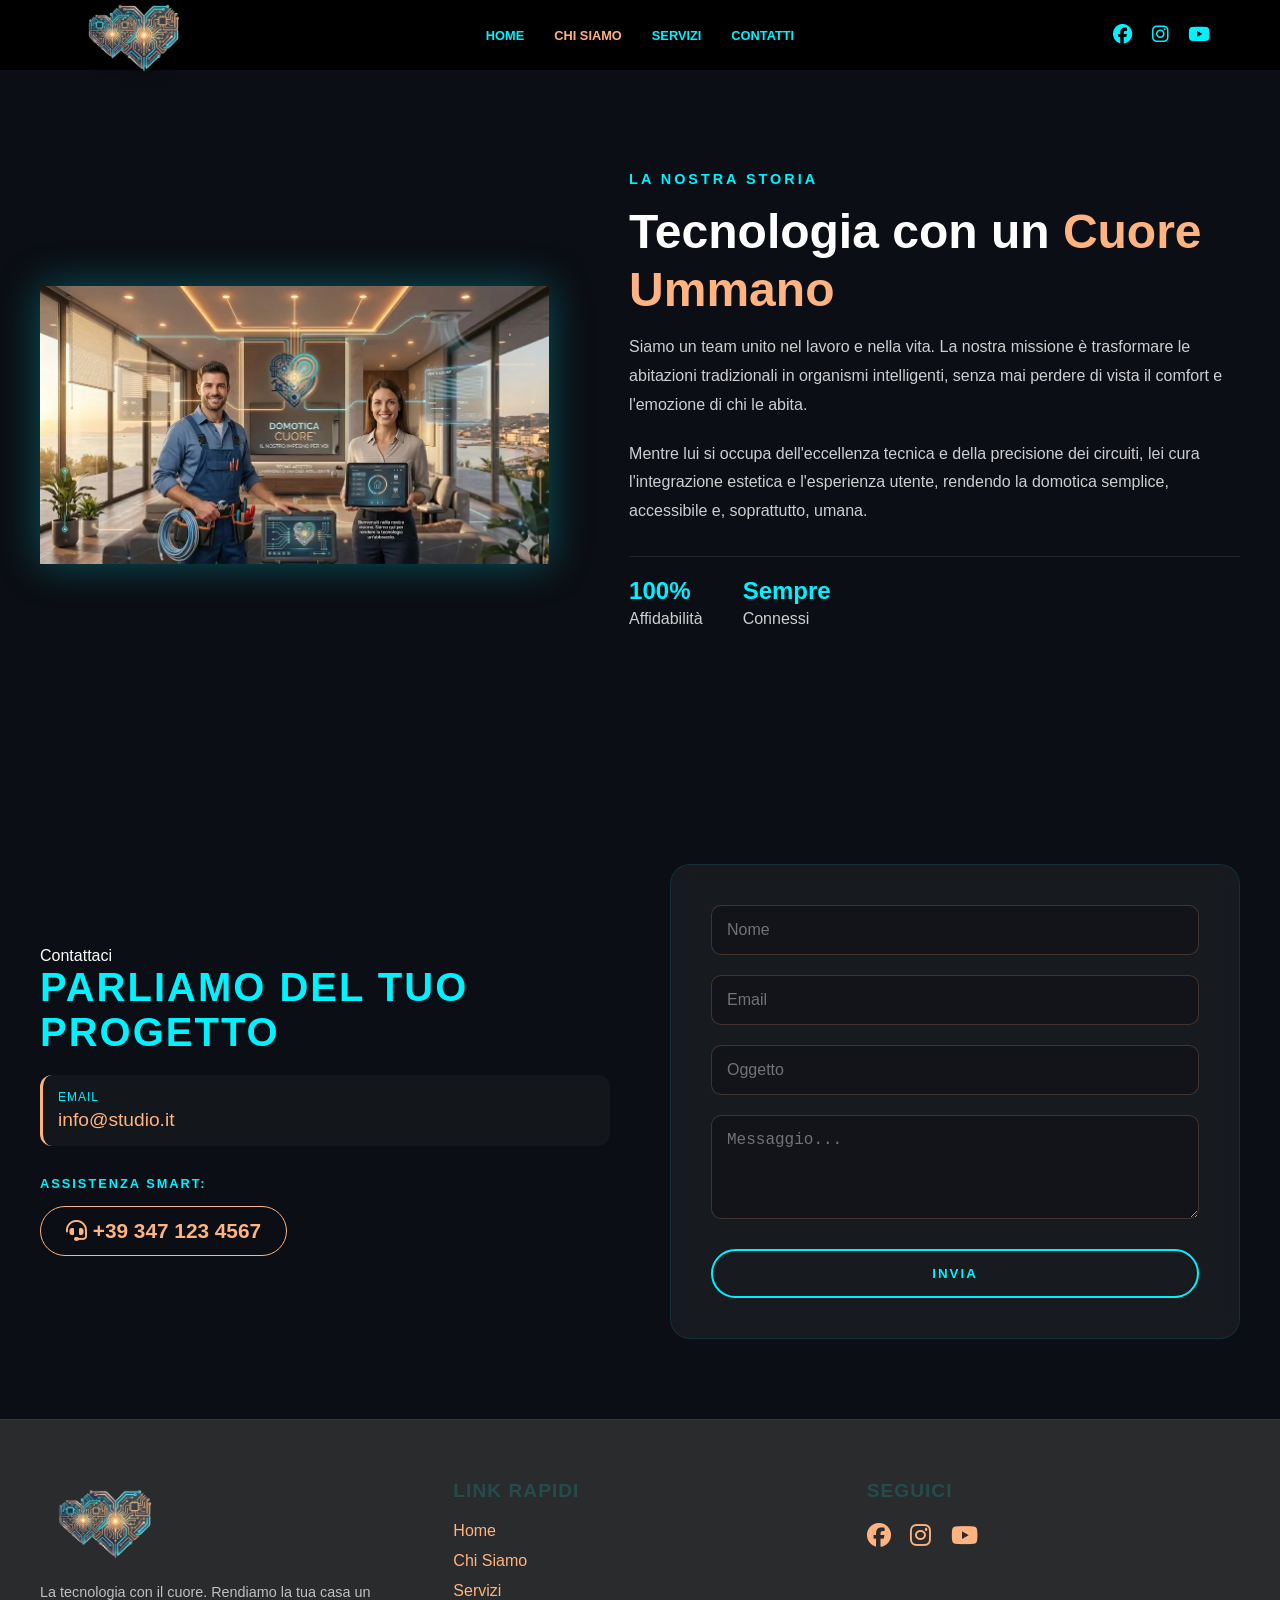
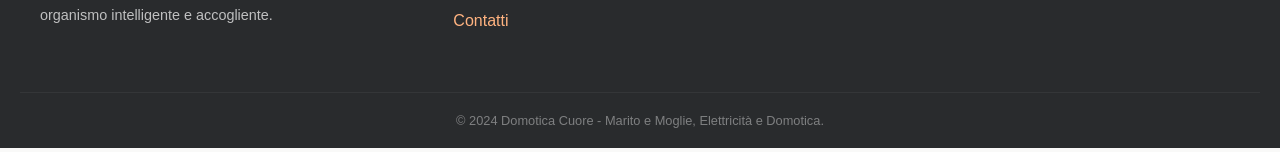
==== src/chi-siamo.html @ d01dff0e "first sit" ====
<!DOCTYPE html>
<html lang="it">
<head>
    <meta name="keywords" content="sito di prova in html e css">
    <meta name="description" content="sito di prova in html e css">
    <meta name="author" content="RoDiDo">
    <meta name="generator" content="Visual Studio Code">
    <meta name="copyright" content="2026 RoDiDo">
    <meta name="robots" content="index, follow">
    <meta http-equiv="X-UA-Compatible" content="IE=edge">
    <meta charset="UTF-8">
    <meta name="viewport" content="width=device-width, initial-scale=1.0">
    <title>Domo chi siamo</title>
    <link rel="icon" type="image/png" href="/assets/img/favicon copia.png">
    <link rel="stylesheet" href="https://cdnjs.cloudflare.com/ajax/libs/font-awesome/6.5.0/css/all.min.css">
    <link rel="stylesheet" href="/src/chi-siamo.css">
</head>
<body>
<header>
    <div class="nav-container">
        <img class="logo" src="/assets/img/logo.png" alt="logo">
        <div class="hamburger" onclick="toggleMenu()">
             <span></span>
             <span></span>
             <span></span>
        </div>
            <nav id="nav-menu">
                <ul>
                    <li><a href="index.html">Home</a></li>
                    <li><a href="chi-siamo.html" class="active">Chi Siamo</a></li>
                    <li><a href="#servizi">Servizi</a></li>
                    <li><a href="contatti.html">Contatti</a></li>
                </ul>
            </nav> 
            <div class="social">
                <a href="https://www.facebook.com" target="_blank"><i class="fab fa-facebook"></i></a>
                <a href="https://www.instagram.com" target="_blank"><i class="fab fa-instagram"></i></a>
                <a href="https://www.youtube.com" target="_blank"><i class="fab fa-youtube"></i></a>
            </div>  
    </div>
</header>
<section id="chi-siamo">
    <div class="chi-siamo-container">
        <div class="chi-siamo-image">
            <img src="/assets/img/team.webp" alt="Il nostro cuore tecnologico" class="img-smart">
        </div>

        <div class="chi-siamo-text">
            <span class="subtitle">La nostra storia</span>
            <h2>Tecnologia con un <span class="highlight">Cuore Ummano</span></h2>
            <p>
                Siamo un team unito nel lavoro e nella vita. La nostra missione è trasformare le abitazioni tradizionali in organismi intelligenti, senza mai perdere di vista il comfort e l'emozione di chi le abita.
            </p>
            <p>
                Mentre lui si occupa dell'eccellenza tecnica e della precisione dei circuiti, lei cura l'integrazione estetica e l'esperienza utente, rendendo la domotica semplice, accessibile e, soprattutto, umana.
            </p>
            
            <div class="stats">
                <div class="stat-item">
                    <h3>100%</h3>
                    <p>Affidabilità</p>
                </div>
                <div class="stat-item">
                    <h3>Sempre</h3>
                    <p>Connessi</p>
                </div>
            </div>
        </div>
    </div>
</section>
<!-- CONTATTI -->
<section id="contatti">  <!-- id, non class! -->
    <div class="contatti-inner">
        <!-- Colonna sinistra: info -->
        <div class="contatti-info">
            <p>Contattaci</p>
            <h2>Parliamo del tuo progetto</h2>
            <div class="contact-detail">
                <span>Email</span>
                <a href="mailto:info@studio.it">info@studio.it</a>
            </div>
         <div class="contatto-rapido">
            <span class="label-tech">ASSISTENZA SMART:</span>
            <a href="tel:+393471234567" class="btn-chiamata">
            <i class="fas fa-headset"></i> +39 347 123 4567
             </a>
        </div>
        </div>
        <!-- Colonna destra: form -->
        <form action="https://formspree.io/f/meerpzkw" method="POST">
            <input type="text"   name="Nome" placeholder="Nome">
            <input type="email"  name="email" placeholder="Email">
            <input type="text"   name="oggetto" placeholder="Oggetto">
            <textarea rows="4"   name="messaggio" placeholder="Messaggio..."></textarea>
            <button type="submit">Invia</button>
        </form>

    </div>
</section>
<!-- FOOTER -->
<footer>
    <div class="footer-container">
        <div class="footer-column footer-brand">
            <img src="/assets/img/logo.png" alt="Logo Domotica" class="footer-logo">
            <p>La tecnologia con il cuore. Rendiamo la tua casa un organismo intelligente e accogliente.</p>
        </div>

        <div class="footer-column footer-nav">
            <h3>Link Rapidi</h3>
            <ul>
                <li><a href="index.html">Home</a></li>
                <li><a href="chi-siamo.html" class="active">Chi Siamo</a></li>
                <li><a href="#servizi">Servizi</a></li>
                <li><a href="contatti.html">Contatti</a></li>
            </ul>
        </div>

        <div class="footer-column footer-social">
            <h3>Seguici</h3>
            <div id="footer-social-icons">
                <a href="https://www.facebook.com" target="_blank"><i class="fab fa-facebook"></i></a>
                <a href="https://www.instagram.com" target="_blank"><i class="fab fa-instagram"></i></a>
                <a href="https://www.youtube.com" target="_blank"><i class="fab fa-youtube"></i></a>
            </div> 
        </div>
    </div>
    <div class="footer-bottom">
        <p>&copy; 2024 Domotica Cuore - Marito e Moglie, Elettricità e Domotica.</p>
    </div>
</footer>
<script>
function toggleMenu() {
    var x = document.getElementById("nav-menu");
    x.classList.toggle("active");
}
</script>
</body>
</html>
---- src/chi-siamo.css ----
/* ==========================================
   RESET E BASE
========================================== */
* {
  box-sizing: border-box;
  margin: 0;
  padding: 0;
}

html {
  scroll-behavior: smooth;
}

body {
  font-family: sans-serif;
  background: #f9f9f8;
  color: #0f0e0c;
  overflow-x: hidden; /* Evita lo scorrimento laterale brutto */
}

/* ==========================================
   HEADER / MENU (CORRETTO)
========================================== */
header {
  position: sticky;
  top: 0; left: 0; right: 0;
  z-index: 1000;
  padding: 10px 0;
  background: black;
  height: 70px; /* Altezza fissa per gestire meglio il logo */
}

.nav-container {
  max-width: 1200px;
  margin: 0 auto;
  padding: 0 30px;
  display: flex;
  align-items: center;
  justify-content: flex-end; /* Spinge social e hamburger a destra */
  position: relative;
  height: 100%;
}

.logo {
  height: 80px; 
  width: auto;
  position: absolute;
  left: 30px;
  top: 50%;
  transform: translateY(-50%);
  filter: drop-shadow(0 4px 8px rgba(0,0,0,0.4));
  z-index: 1001;
}

/* --- STILE DESKTOP (Sopra 769px) --- */
@media (min-width: 769px) {
    .hamburger { display: none; }
    
    nav {
      position: absolute;
      left: 50%;
      transform: translateX(-50%);
    }

    nav ul {
      display: flex;
      list-style: none;
      gap: 30px;
    }

    #nav-menu { display: block !important; }
}

/* --- STILE MOBILE (Sotto 768px) --- */
@media (max-width: 768px) {
    .hamburger {
        display: block;
        cursor: pointer;
        z-index: 1002;
    }
    
    .hamburger span {
        display: block; width: 25px; height: 3px; 
        background: #00F2FF; margin: 5px 0;
    }

    /* FIX: Rimosso il posizionamento centrale che rompeva tutto */
    nav {
        position: static; 
        transform: none;
        left: auto;
    }

    #nav-menu {
        display: none; 
        position: absolute;
        top: 100%; 
        left: 0; 
        width: 100%; /* Prende tutto lo schermo */
        background: #0B0E14;
        text-align: center;
        padding: 30px 0;
        box-shadow: 0 10px 20px rgba(0,0,0,0.5);
    }

    #nav-menu.active {
        display: block !important;
    }

    #nav-menu ul { 
        flex-direction: column; 
        gap: 25px; 
    }
    
    /* Nascondiamo i social su mobile se danno fastidio o mettiamoli in riga */
    .social {
        display: none; 
    }
}

/* --- LINK STILE --- */
nav a {
  text-decoration: none;
  font-size: 0.8rem;
  text-transform: uppercase;
  color: #00F2FF;
  font-weight: bold;
}

nav a:hover, nav a.active {
  color: #FFB380;
}

.social a {
  color: #00F2FF;
  margin-left: 15px;
  font-size: 1.2rem;
  text-decoration: none;
}
/* ==========================================
   HERO
========================================== */
#hero {
  min-height: 100vh;
  display: flex;
  align-items: center;
  padding: 120px 30px 60px;
  background: url(/assets/img/team.webp) center/cover no-repeat;
  position: relative;
}

#hero::before {
  content: '';
  position: absolute;
  inset: 0;
 
}

.hero-inner {
  max-width: 1200px;
  margin: 0 auto;
  position: relative;
  z-index: 1;
  text-align: center;
}

#hero h1 {
  font-size: 44px;
  font-weight: 300;
  color: white;
  margin-bottom: 20px;
}

#hero p {
  color: rgba(255, 255, 255, 0.7);
  font-size: 20px;
  margin-bottom: 30px;
}

.btn {
  display: inline-block;
  padding: 12px 30px;
  background: #00F2FF;
  color: black;
  text-decoration: none;
  border-radius: 5px;
}

.btn:hover {
  background: #333;
  color: #FFB380;
}


/* ==========================================
   CHI SIAMO
========================================== */
#chi-siamo {
    padding: 100px 20px;
    background: #0B0E14; /* Sfondo scuro come il logo */
    color: white;
}

.chi-siamo-container {
    max-width: 1200px;
    margin: 0 auto;
    display: flex;
    align-items: center;
    gap: 80px;
    flex-wrap: wrap;
}

.chi-siamo-image {
    flex: 1;
    min-width: 300px;
    position: relative;
}

.img-smart {
    width: 100%;
    filter: drop-shadow(0 0 20px rgba(0, 242, 255, 0.3));
    animation: pulse 4s infinite ease-in-out;
}

.experience-badge {
    position: absolute;
    bottom: -20px;
    right: -20px;
    background: #FFB380; /* Oro Rosa */
    color: #0B0E14;
    padding: 20px;
    border-radius: 15px;
    text-align: center;
    box-shadow: 0 10px 20px rgba(0,0,0,0.3);
}

.experience-badge span {
    font-size: 2rem;
    font-weight: bold;
    display: block;
}

.chi-siamo-text {
    flex: 1.2;
    min-width: 300px;
}

.subtitle {
    color: #00F2FF;
    text-transform: uppercase;
    letter-spacing: 3px;
    font-weight: bold;
    font-size: 0.9rem;
}

.chi-siamo-text h2 {
    font-size: 3rem;
    margin: 15px 0;
    line-height: 1.2;
}

.highlight {
    color: #FFB380;
}

.chi-siamo-text p {
    line-height: 1.8;
    color: rgba(255,255,255,0.8);
    margin-bottom: 20px;
}

.stats {
    display: flex;
    gap: 40px;
    margin: 30px 0;
    border-top: 1px solid rgba(255,255,255,0.1);
    padding-top: 20px;
}

.stat-item h3 {
    color: #00F2FF;
    font-size: 1.5rem;
}

/* Animazione di pulsazione per il cuore */
@keyframes pulse {
    0%, 100% { transform: scale(1); opacity: 0.9; }
    50% { transform: scale(1.05); opacity: 1; filter: drop-shadow(0 0 30px rgba(0, 242, 255, 0.5)); }
}

/* Bottone */
.btn-scopri {
    display: inline-block;
    padding: 15px 35px;
    background: #FFB380;
    color: #0B0E14;
    text-decoration: none;
    border-radius: 50px;
    font-weight: bold;
    transition: 0.3s;
}

.btn-scopri:hover {
    background: #00F2FF;
    transform: translateY(-3px);
}
/* --- SEZIONE CONTATTI --- */
#contatti {
  padding: 80px 30px;
  background: #0B0E14; /* Sfondo scuro come il logo */
  color: white;
}

.contatti-inner {
  max-width: 1200px;
  margin: 0 auto;
  display: grid;
  grid-template-columns: 1fr 1fr;
  gap: 60px;
  align-items: center;
}

/* --- INFO SINISTRA --- */
.contatti-info h2 {
  font-size: 2.5rem;
  margin-bottom: 20px;
  color: #00F2FF; /* Ciano Robotico */
  text-transform: uppercase;
  letter-spacing: 2px;
}

.contact-detail {
  margin-bottom: 25px;
  background: rgba(255, 255, 255, 0.03);
  padding: 15px;
  border-radius: 12px;
  border-left: 3px solid #FFB380; /* Dettaglio Oro Rosa */
}

.contact-detail span {
  display: block;
  font-size: 0.75rem;
  text-transform: uppercase;
  color: #00F2FF;
  margin-bottom: 5px;
  letter-spacing: 1px;
}

.contact-detail a {
  text-decoration: none;
  color: #FFB380; /* Oro Rosa */
  font-size: 1.2rem;
  font-weight: 500;
  transition: 0.3s;
}

.contact-detail a:hover {
  color: white;
  padding-left: 5px;
}

/* --- FORM DESTRA --- */
form {
  display: flex;
  flex-direction: column;
  gap: 20px;
  background: rgba(255, 255, 255, 0.05);
  padding: 40px;
  border-radius: 20px;
  border: 1px solid rgba(0, 242, 255, 0.1);
  backdrop-filter: blur(10px);
}

input, textarea {
  padding: 15px;
  background: rgba(0, 0, 0, 0.2);
  border: 1px solid rgba(255, 179, 128, 0.2);
  border-radius: 10px;
  font-size: 1rem;
  color: white;
  outline: none;
  transition: 0.3s;
}

input:focus, textarea:focus {
  border-color: #00F2FF;
  box-shadow: 0 0 15px rgba(0, 242, 255, 0.2);
}

/* Placeholder più chiaro per lo sfondo scuro */
::placeholder {
  color: rgba(255, 255, 255, 0.4);
}

/* --- BOTTONE INVIA --- */
button[type="submit"] {
  padding: 15px 30px;
  background: transparent;
  color: #00F2FF;
  border: 2px solid #00F2FF;
  cursor: pointer;
  border-radius: 50px;
  font-weight: bold;
  text-transform: uppercase;
  letter-spacing: 2px;
  transition: all 0.4s ease;
  margin-top: 10px;
}

button[type="submit"]:hover {
  background: #00F2FF;
  color: #0B0E14;
  box-shadow: 0 0 20px rgba(0, 242, 255, 0.5);
  transform: translateY(-3px);
}

/* --- CONTATTO RAPIDO (Tasto chiamata) --- */
.contatto-rapido {
    display: flex;
    flex-direction: column;
    align-items: flex-start;
    gap: 15px;
    margin-top: 30px;
}

.label-tech {
    color: #00F2FF;
    font-size: 0.8rem;
    letter-spacing: 2px;
    font-weight: bold;
}

.btn-chiamata {
    color: #FFB380 !important;
    text-decoration: none;
    font-size: 1.3rem;
    font-weight: 600;
    padding: 12px 25px;
    border: 1px solid #FFB380;
    border-radius: 50px;
    transition: all 0.4s ease;
    background: transparent;
    display: inline-block;
}

.btn-chiamata:hover {
    color: #0B0E14 !important;
    background: #FFB380;
    box-shadow: 0 0 15px rgba(255, 179, 128, 0.5);
    transform: scale(1.05);
}

/* Responsive per Tablet/Mobile */
@media (max-width: 900px) {
  .contatti-inner {
    grid-template-columns: 1fr;
    gap: 40px;
  }
}

/* ==========================================
   FOOTER
========================================== */
footer {
    background-color: #292b2d; /* Il tuo Blu Notte Tech */
    padding: 60px 20px 20px;
    border-top: 1px solid rgba(0, 242, 255, 0.1); /* Sottile linea Ciano */
    color: #ffffff;
}

.footer-container {
    max-width: 1200px;
    margin: 0 auto;
    display: flex;
    flex-wrap: wrap; /* Per farlo andare a capo su mobile */
    justify-content: space-between;
    gap: 40px;
}

.footer-column {
    flex: 1;
    min-width: 250px; /* Impedisce che le colonne diventino troppo strette */
}

/* STILE MENU VERTICALE */
.footer-nav h3, .footer-social h3 {
    color: #254b4d; /* Ciano Robotico per i titoli */
    margin-bottom: 20px;
    font-size: 1.2rem;
    text-transform: uppercase;
    letter-spacing: 1px;
}

.footer-nav ul {
    list-style: none; /* Toglie i pallini */
    padding: 0;
}

.footer-nav ul li {
    margin-bottom: 12px; /* Spazio tra i link */
}

.footer-nav ul li a {
    color: #FFB380; /* Il tuo Oro Rosa Romantico */
    text-decoration: none;
    transition: 0.3s;
    font-size: 1rem;
}

.footer-nav ul li a:hover {
    color: #00F2FF;
    padding-left: 5px; /* Piccolo movimento "tech" al passaggio */
}

/* LOGO E TESTO BRAND */
.footer-logo {
    max-width: 150px;
    margin-bottom: 15px;
}

.footer-brand p {
    font-size: 0.9rem;
    line-height: 1.6;
    color: rgba(255, 255, 255, 0.7);
}

/* SOCIAL NEL FOOTER (riprendendo il tuo stile precedente) */
#footer-social-icons a {
    color: #FFB380 !important;
    font-size: 1.5rem;
    margin-right: 15px;
    text-decoration: none;
    transition: 0.3s;
}

#footer-social-icons a:hover {
    color: #00F2FF !important;
    transform: translateY(-3px);
    display: inline-block;
}

/* BARRA COPYRIGHT */
.footer-bottom {
    text-align: center;
    margin-top: 50px;
    padding-top: 20px;
    border-top: 1px solid rgba(255, 255, 255, 0.05);
    font-size: 0.8rem;
    color: rgba(255, 255, 255, 0.4);
}


/* ==========================================
   RESPONSIVE
========================================== */
@media (max-width: 900px) {
  .chi-grid,
  .contatti-inner {
    grid-template-columns: 1fr;
  }

  .servizi-grid {
    grid-template-columns: 1fr 1fr;
  }

  .partner-logos {
    grid-template-columns: 1fr 1fr;
  }
}

@media (max-width: 600px) {
  nav {
    display: none;
  }

  .servizi-grid,
  .partner-logos {
    grid-template-columns: 1fr;
  }
}
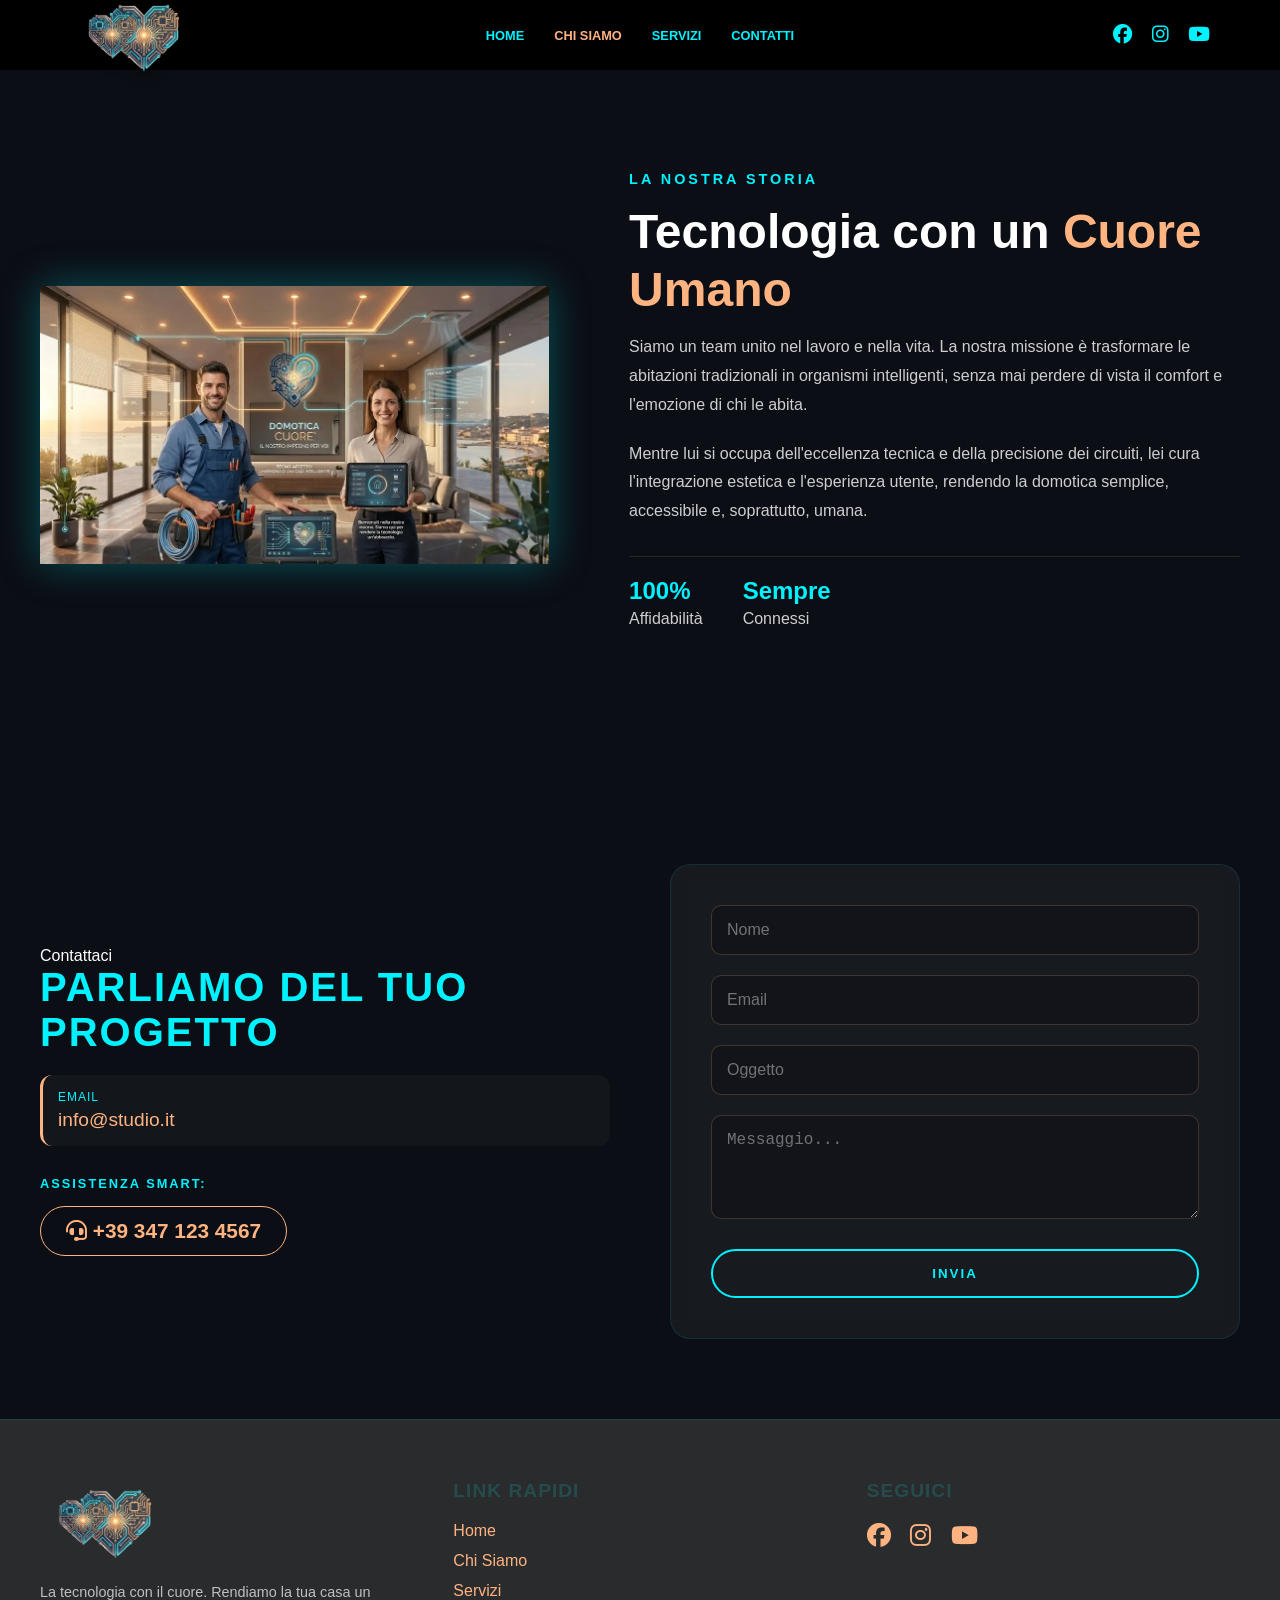
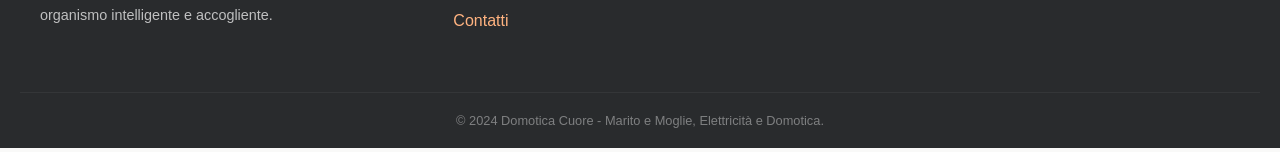
==== commit ae2536ef: "Descrizione della modifica" ====
--- a/src/chi-siamo.html
+++ b/src/chi-siamo.html
@@ -28,7 +28,7 @@
                 <ul>
                     <li><a href="index.html">Home</a></li>
                     <li><a href="chi-siamo.html" class="active">Chi Siamo</a></li>
-                    <li><a href="#servizi">Servizi</a></li>
+                    <li><a href="servizi.html">Servizi</a></li>
                     <li><a href="contatti.html">Contatti</a></li>
                 </ul>
             </nav> 
@@ -47,7 +47,7 @@
 
         <div class="chi-siamo-text">
             <span class="subtitle">La nostra storia</span>
-            <h2>Tecnologia con un <span class="highlight">Cuore Ummano</span></h2>
+            <h2>Tecnologia con un <span class="highlight">Cuore Umano</span></h2>
             <p>
                 Siamo un team unito nel lavoro e nella vita. La nostra missione è trasformare le abitazioni tradizionali in organismi intelligenti, senza mai perdere di vista il comfort e l'emozione di chi le abita.
             </p>
@@ -110,7 +110,7 @@
             <ul>
                 <li><a href="index.html">Home</a></li>
                 <li><a href="chi-siamo.html" class="active">Chi Siamo</a></li>
-                <li><a href="#servizi">Servizi</a></li>
+                <li><a href="servizi.html">Servizi</a></li>
                 <li><a href="contatti.html">Contatti</a></li>
             </ul>
         </div>
